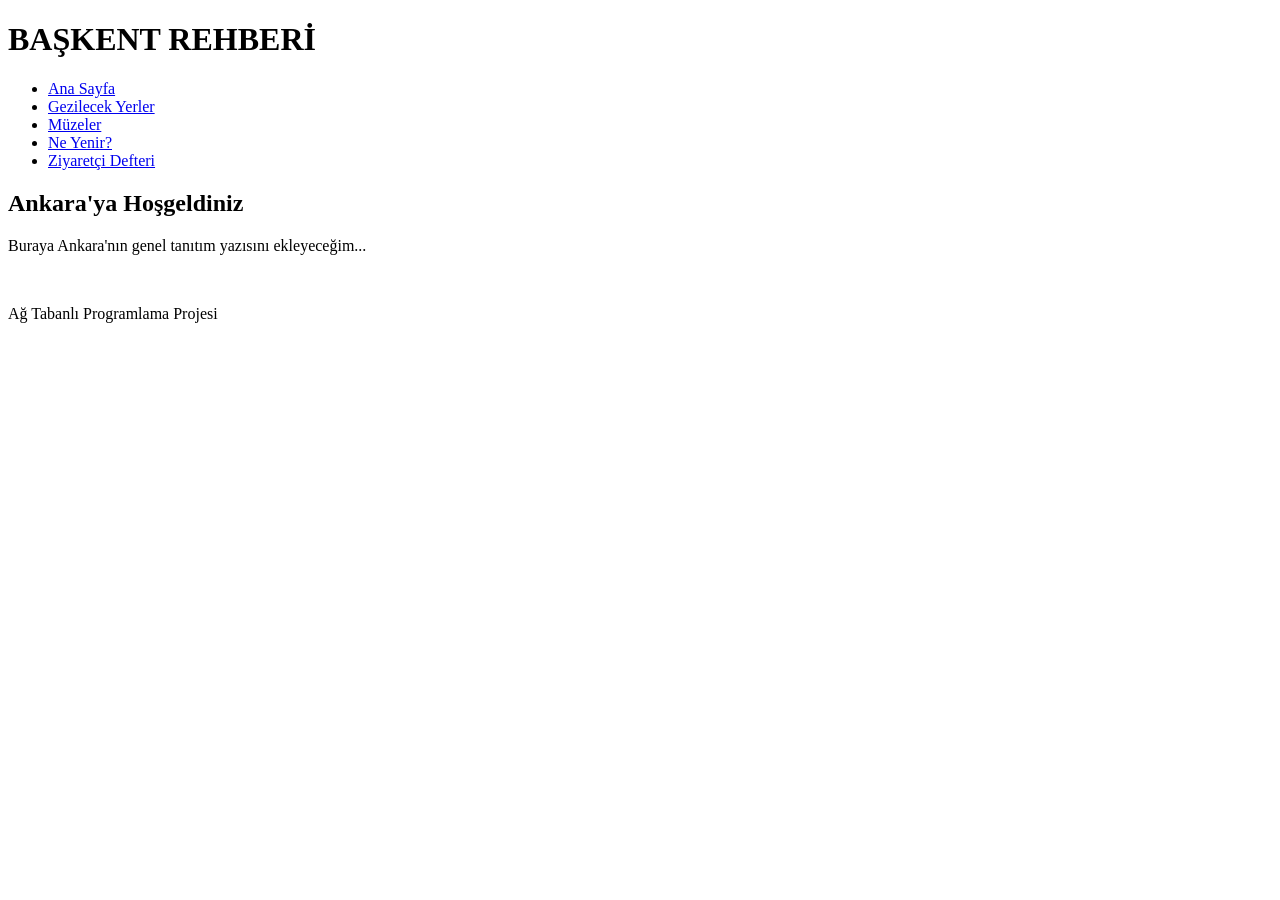
==== index.html @ 524334a9 "2. hafta temel HTML iskelet dosyaları eklendim 2. hafta temel HTML iskelet dosyaları eklendim." ====
<!DOCTYPE html>
<html lang="tr">
<head>
    <meta charset="UTF-8">
    <title>Başkent Rehberi - Ana Sayfa</title>
</head>
<body>

    <!-- sitenin üst kısmı ve menü -->
    <header>
        <h1>BAŞKENT REHBERİ</h1>
        <nav>
            <ul>
                <li><a href="index.html">Ana Sayfa</a></li>
                <li><a href="gezilecek-yerler.html">Gezilecek Yerler</a></li>
                <li><a href="muzeler.html">Müzeler</a></li>
                <li><a href="lezzetler.html">Ne Yenir?</a></li>
                <li><a href="ziyaretci-defteri.html">Ziyaretçi Defteri</a></li>
            </ul>
        </nav>
    </header>

    <!-- ana içerik bölümü -->
    <main>
        <section>
            <h2>Ankara'ya Hoşgeldiniz</h2>
            <p>Buraya Ankara'nın genel tanıtım yazısını ekleyeceğim...</p>
            <br>
        </section>
    </main>

    <!-- sayfanın en altı -->
    <footer>
        <p>Ağ Tabanlı Programlama Projesi</p>
    </footer>

</body>
</html>
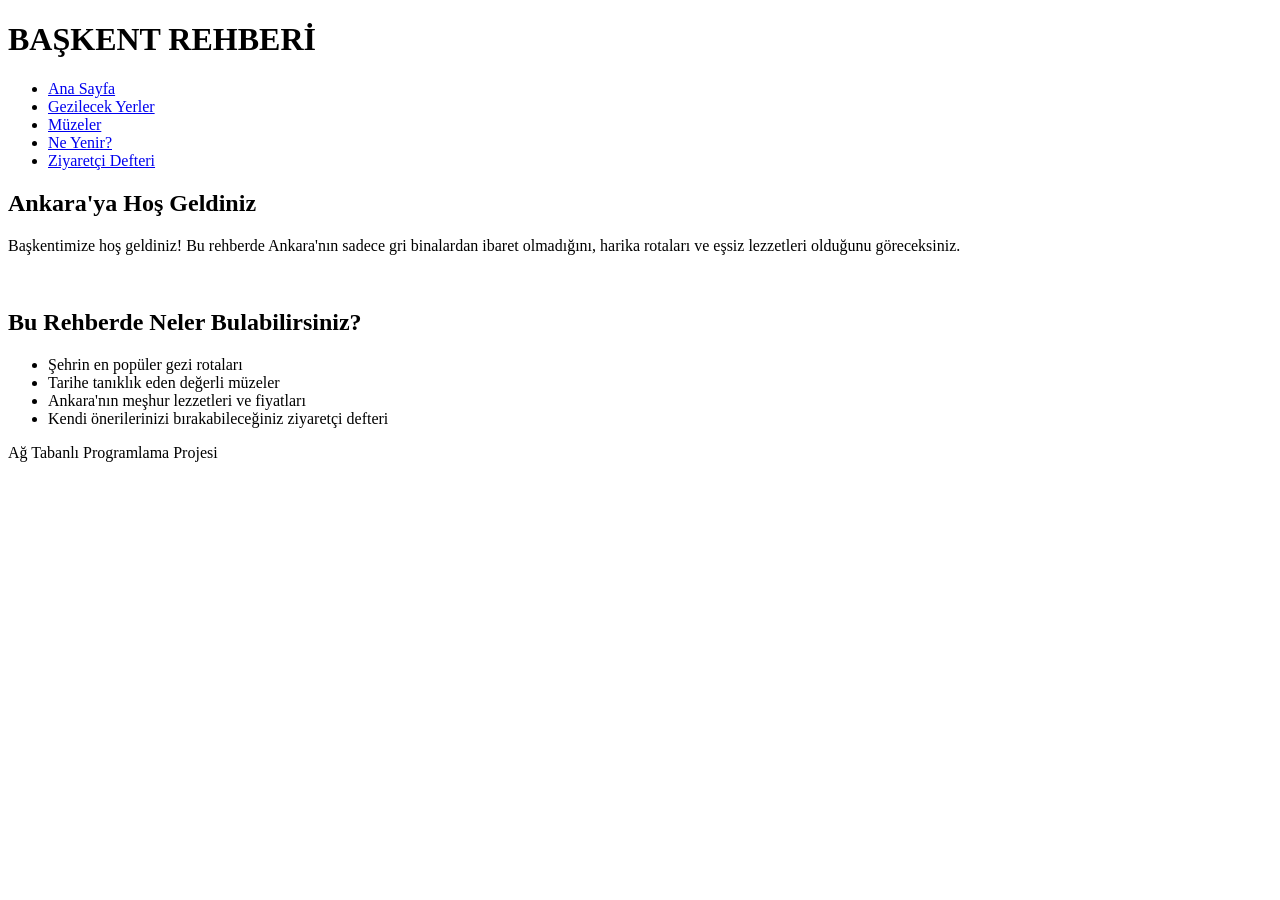
==== commit 4e93807a: "3. Hafta Sayfa içerikleri, resimler, fiyat tablosu ve ziyaretçi formu eklendi" ====
--- a/index.html
+++ b/index.html
@@ -6,7 +6,7 @@
 </head>
 <body>
 
-    <!-- sitenin üst kısmı ve menü -->
+
     <header>
         <h1>BAŞKENT REHBERİ</h1>
         <nav>
@@ -20,16 +20,27 @@
         </nav>
     </header>
 
-    <!-- ana içerik bölümü -->
+
     <main>
+        
         <section>
-            <h2>Ankara'ya Hoşgeldiniz</h2>
-            <p>Buraya Ankara'nın genel tanıtım yazısını ekleyeceğim...</p>
-            <br>
+            <h2>Ankara'ya Hoş Geldiniz</h2>
+            <p>Başkentimize hoş geldiniz! Bu rehberde Ankara'nın sadece gri binalardan ibaret olmadığını, harika rotaları ve eşsiz lezzetleri olduğunu göreceksiniz.</p>
+        </section>
+        <br>
+
+        <section>
+            <h2>Bu Rehberde Neler Bulabilirsiniz?</h2>
+            <ul>
+                <li>Şehrin en popüler gezi rotaları</li>
+                <li>Tarihe tanıklık eden değerli müzeler</li>
+                <li>Ankara'nın meşhur lezzetleri ve fiyatları</li>
+                <li>Kendi önerilerinizi bırakabileceğiniz ziyaretçi defteri</li>
+            </ul>
         </section>
     </main>
 
-    <!-- sayfanın en altı -->
+    
     <footer>
         <p>Ağ Tabanlı Programlama Projesi</p>
     </footer>
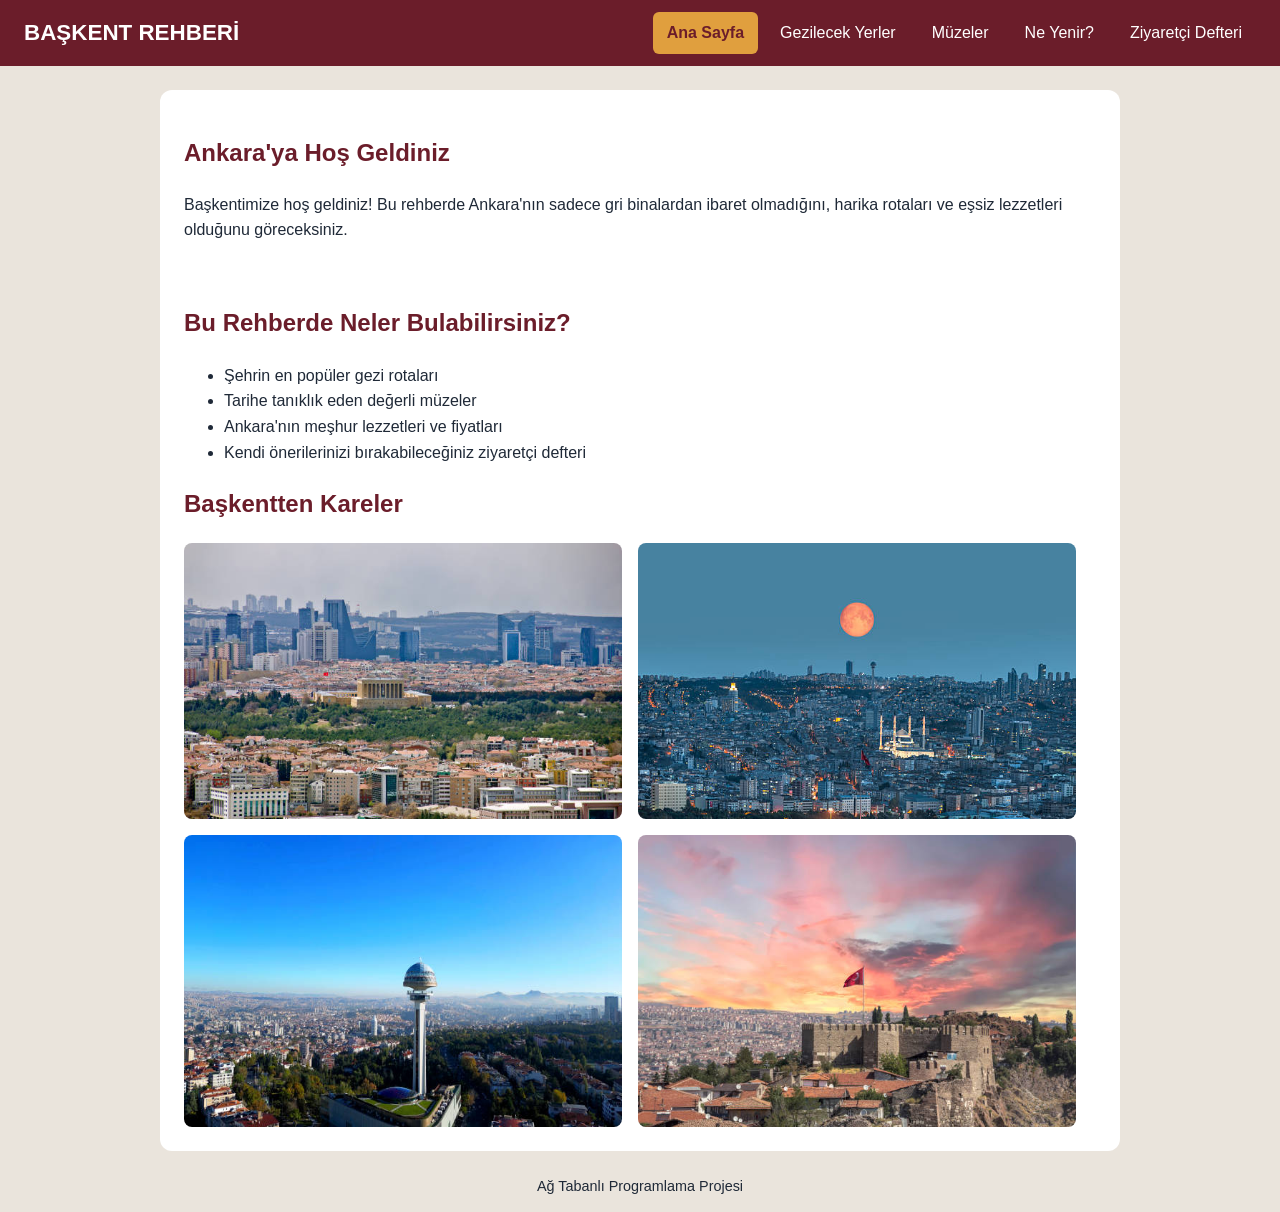
==== commit 5298afd3: "4. Hafta 4. hafta: style.css tasarımı, flexbox menü, galeri ve mobil uyum eklendi." ====
--- a/index.html
+++ b/index.html
@@ -2,6 +2,8 @@
 <html lang="tr">
 <head>
     <meta charset="UTF-8">
+    <meta name="viewport" content="width=device-width, initial-scale=1.0">
+    <link rel="stylesheet" href="css/style.css">
     <title>Başkent Rehberi - Ana Sayfa</title>
 </head>
 <body>
@@ -11,7 +13,7 @@
         <h1>BAŞKENT REHBERİ</h1>
         <nav>
             <ul>
-                <li><a href="index.html">Ana Sayfa</a></li>
+                <li><a href="index.html" class="aktif">Ana Sayfa</a></li>
                 <li><a href="gezilecek-yerler.html">Gezilecek Yerler</a></li>
                 <li><a href="muzeler.html">Müzeler</a></li>
                 <li><a href="lezzetler.html">Ne Yenir?</a></li>
@@ -38,6 +40,17 @@
                 <li>Kendi önerilerinizi bırakabileceğiniz ziyaretçi defteri</li>
             </ul>
         </section>
+
+        <!--Başkent Manzaraları -->
+        <section id="galeri">
+            <h2>Başkentten Kareler</h2>
+            <div class="manzara-galeri">
+                <img src="img/manzara1.jpg" alt="Ankara manzarası">
+                <img src="img/manzara2.jpg" alt="Gün batımında Ankara">
+                <img src="img/manzara3.jpg" alt="Atakule ve Ankara">
+                <img src="img/manzara4.jpg" alt="Gün Batımında Ankara Kalesi">
+            </div>
+        </section>
     </main>
 
     
--- a/css/style.css
+++ b/css/style.css
@@ -0,0 +1,221 @@
+* {
+    box-sizing: border-box;
+}
+
+/*Kullanacağım renkler */
+:root {
+    --ana-renk: #6B1D2A;
+    --vurgu-renk: #E09F3E;
+    --baglanti-renk: #8C2F39;
+    --zemin: #EAE4DC;
+    --metin: #1F2937;
+    --kenar: #D0D5DD;
+}
+
+/*Yazı tipi kısmı*/
+body {
+    margin: 0;
+    font-family: "Segoe UI", Arial, sans-serif;
+    font-size: 1rem;
+    line-height: 1.6;
+    color: var(--metin);
+    background-color: var(--zemin);
+}
+
+
+
+h2, h3 {
+    color: var(--ana-renk);
+}
+/* Genel link rengi ve fareyle üzerine gelince renk değişimi */
+a {
+    color: var(--baglanti-renk);
+}
+
+a:hover {
+    color: var(--vurgu-renk);
+}
+
+
+/* Üst Çubuk ve Menü */
+header {
+    display: flex;
+    align-items: center;
+    gap: 16px;
+    padding: 12px 24px;
+    background-color: var(--ana-renk);
+}
+
+header h1 {
+    margin: 0;
+    font-size: 1.4rem;
+    color: white;
+}
+/* Menüyü en sağa yaslar */
+nav {
+    margin-left: auto;
+}
+
+nav ul {
+    display: flex;
+    gap: 8px;
+    margin: 0;
+    padding: 0;
+    list-style: none;
+}
+
+nav a {
+    display: block;
+    padding: 8px 14px;
+    border-radius: 6px;
+    color: white;
+    text-decoration: none;
+}
+
+nav a:hover,
+nav a.aktif {
+    background-color: var(--vurgu-renk);
+    color: var(--ana-renk);
+    font-weight: bold;
+}
+
+
+/* Sayfa içeriğini ortada duran beyaz bir kart haline getirmek için */
+main {
+    max-width: 960px;
+    margin: 24px auto;
+    padding: 24px;
+    background-color: white;
+    border-radius: 12px;
+}
+
+/* İçerik ve Fotoğraflar */
+article {
+    margin-bottom: 24px;
+}
+
+img {
+    max-width: 100%;
+    height: auto;
+    border-radius: 8px;
+}  
+/* Mekan ve yemek fotoğraflarını yazılarla aynı genişliğe getirimek için */
+article img {
+    width: 100%;
+    max-height: 450px;
+    object-fit: cover;
+}
+
+/* Ana Sayfa 4'lü Manzara Galerisi */
+.manzara-galeri {
+    display: flex;
+    flex-wrap: wrap;
+    gap: 16px;
+}
+
+.manzara-galeri img {
+    width: 48%;
+}
+
+
+/*Tablolar için */
+/* Tablonun dar ekranda sayfayı bozmadan yana kayması için */
+.tablo-kutu {
+    overflow-x: auto;
+} 
+
+table {
+    width: 100%;
+    border-collapse: collapse;
+}
+
+caption {
+    text-align: left;
+    font-weight: bold;
+    margin-bottom: 8px;
+}
+
+th, td {
+    padding: 10px 12px;
+    text-align: left;
+    border-bottom: 1px solid var(--kenar);
+}
+
+th {
+    background-color: var(--ana-renk);
+    color: white;
+}
+
+tbody tr:nth-child(even) {
+    background-color: var(--zemin);
+}
+
+
+/*Form kısmını özelleiştirmek için*/
+
+input, select, textarea {
+    width: 100%;
+    max-width: 400px;
+    padding: 8px 10px;
+    border: 1px solid var(--kenar);
+    border-radius: 6px;
+    font: inherit;
+}
+
+input[type="radio"],
+input[type="checkbox"] {
+    width: auto;
+}
+
+input:focus, select:focus, textarea:focus {
+    outline: 2px solid var(--vurgu-renk);
+}
+
+button {
+    padding: 10px 24px;
+    border: none;
+    border-radius: 6px;
+    background-color: var(--vurgu-renk);
+    color: var(--ana-renk);
+    font-weight: bold;
+    cursor: pointer;
+}
+
+button:hover {
+    background-color: var(--ana-renk);
+    color: white;
+}
+
+/* Alt bilgi formunu ortalamak ve küçültmek için */
+footer {
+    text-align: center;
+    font-size: 0.9rem;
+}
+
+
+/* Mobilde giriş için media kısmı */
+
+/* Mobil Uyum için Ekran 600 piksel veya daha dar olunca devreye girer */
+@media (max-width: 600px) {
+    header {
+        flex-direction: column;
+        align-items: flex-start;
+    }
+
+    nav {
+        margin-left: 0;
+    }
+
+    nav ul {
+        flex-wrap: wrap;
+    }
+
+    main {
+        margin: 12px;
+        padding: 16px;
+    }
+
+    .manzara-galeri img {
+        width: 100%;
+    }
+}
